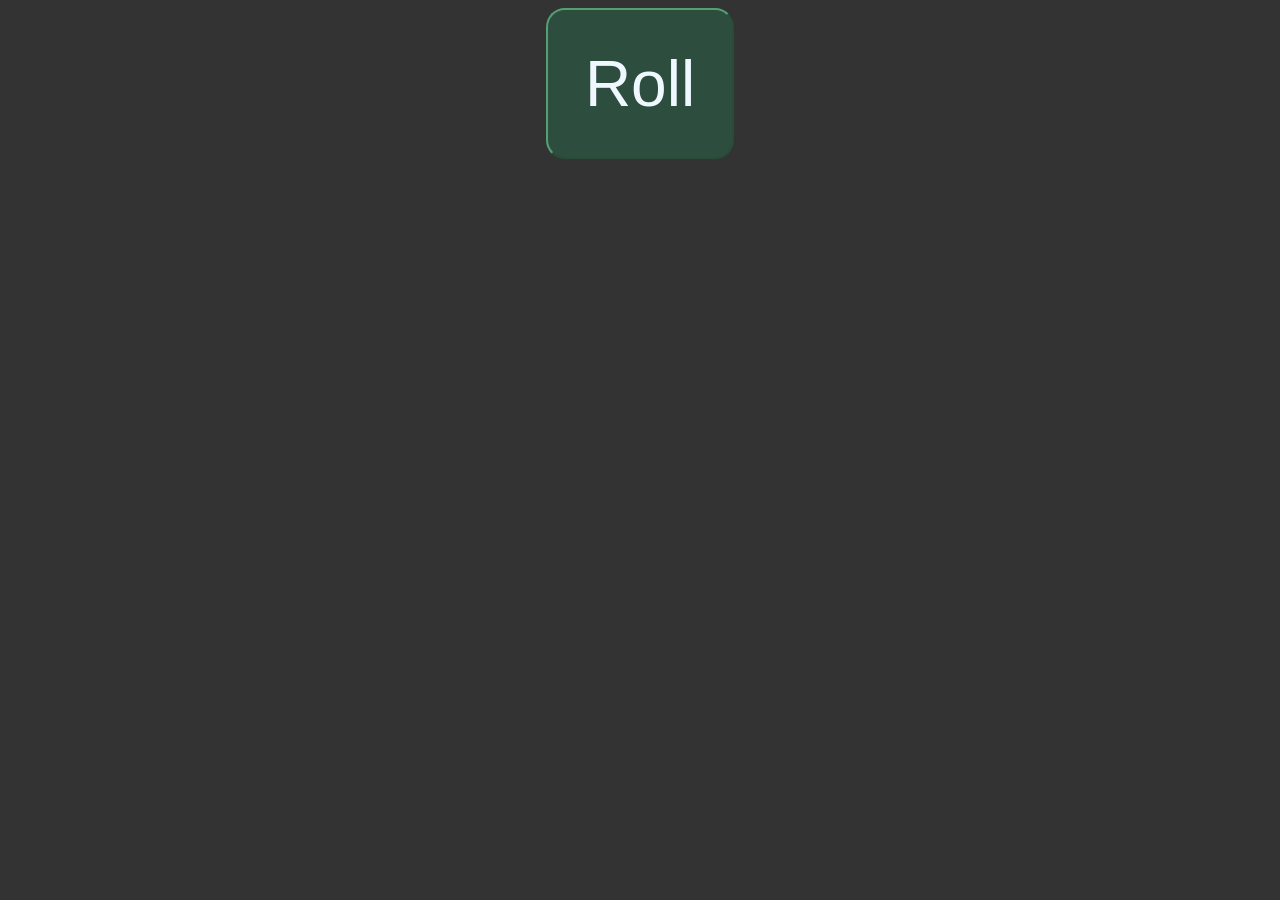
==== index.html @ 01f2ba38 "index hinzugefügt" ====
<!DOCTYPE html>
<html lang="en">
<head>
    <link rel="stylesheet" href="Projekt1.css">
    <meta charset="UTF-8">
    <meta name="viewport" content="width=device-width, initial-scale=1.0">
    <title>Document</title>
</head>
<body>
<button id="button1">Roll</button><br>
<label id="random1"></label><br>
<label id="random2"></label><br>
<label id="random3"></label><br>


    <script src="Projekt1.js"></script>
</body>
</html>
---- Projekt1.css ----
#button1{
width: 5cm;
height: 4cm;

border-color: rgb(83, 161, 115);
border-radius: 0.5cm;
background-color: rgb(45, 78, 63);
color: aliceblue;
font-size: 4em;
font-family: Arial, Helvetica, sans-serif;
}
label{
color: aliceblue;
font-size: 9em;
font-family: Arial, Helvetica, sans-serif;
}
body{
background-color: #333;
    text-align: center;
    align-items: center;
}
#button1:hover{
width: 5cm;
height: 4cm;

border-color: rgb(81, 155, 112);
border-radius: 0.5cm;
background-color: rgb(55, 94, 76);
color: aliceblue;
font-size: 4em;
font-family: Arial, Helvetica, sans-serif;
}
#button1:hover{
width: 5cm;
height: 4cm;

border-color: rgb(96, 185, 133);
border-radius: 0.5cm;
background-color: rgb(62, 107, 87);
color: aliceblue;
font-size: 4em;
font-family: Arial, Helvetica, sans-serif;
}
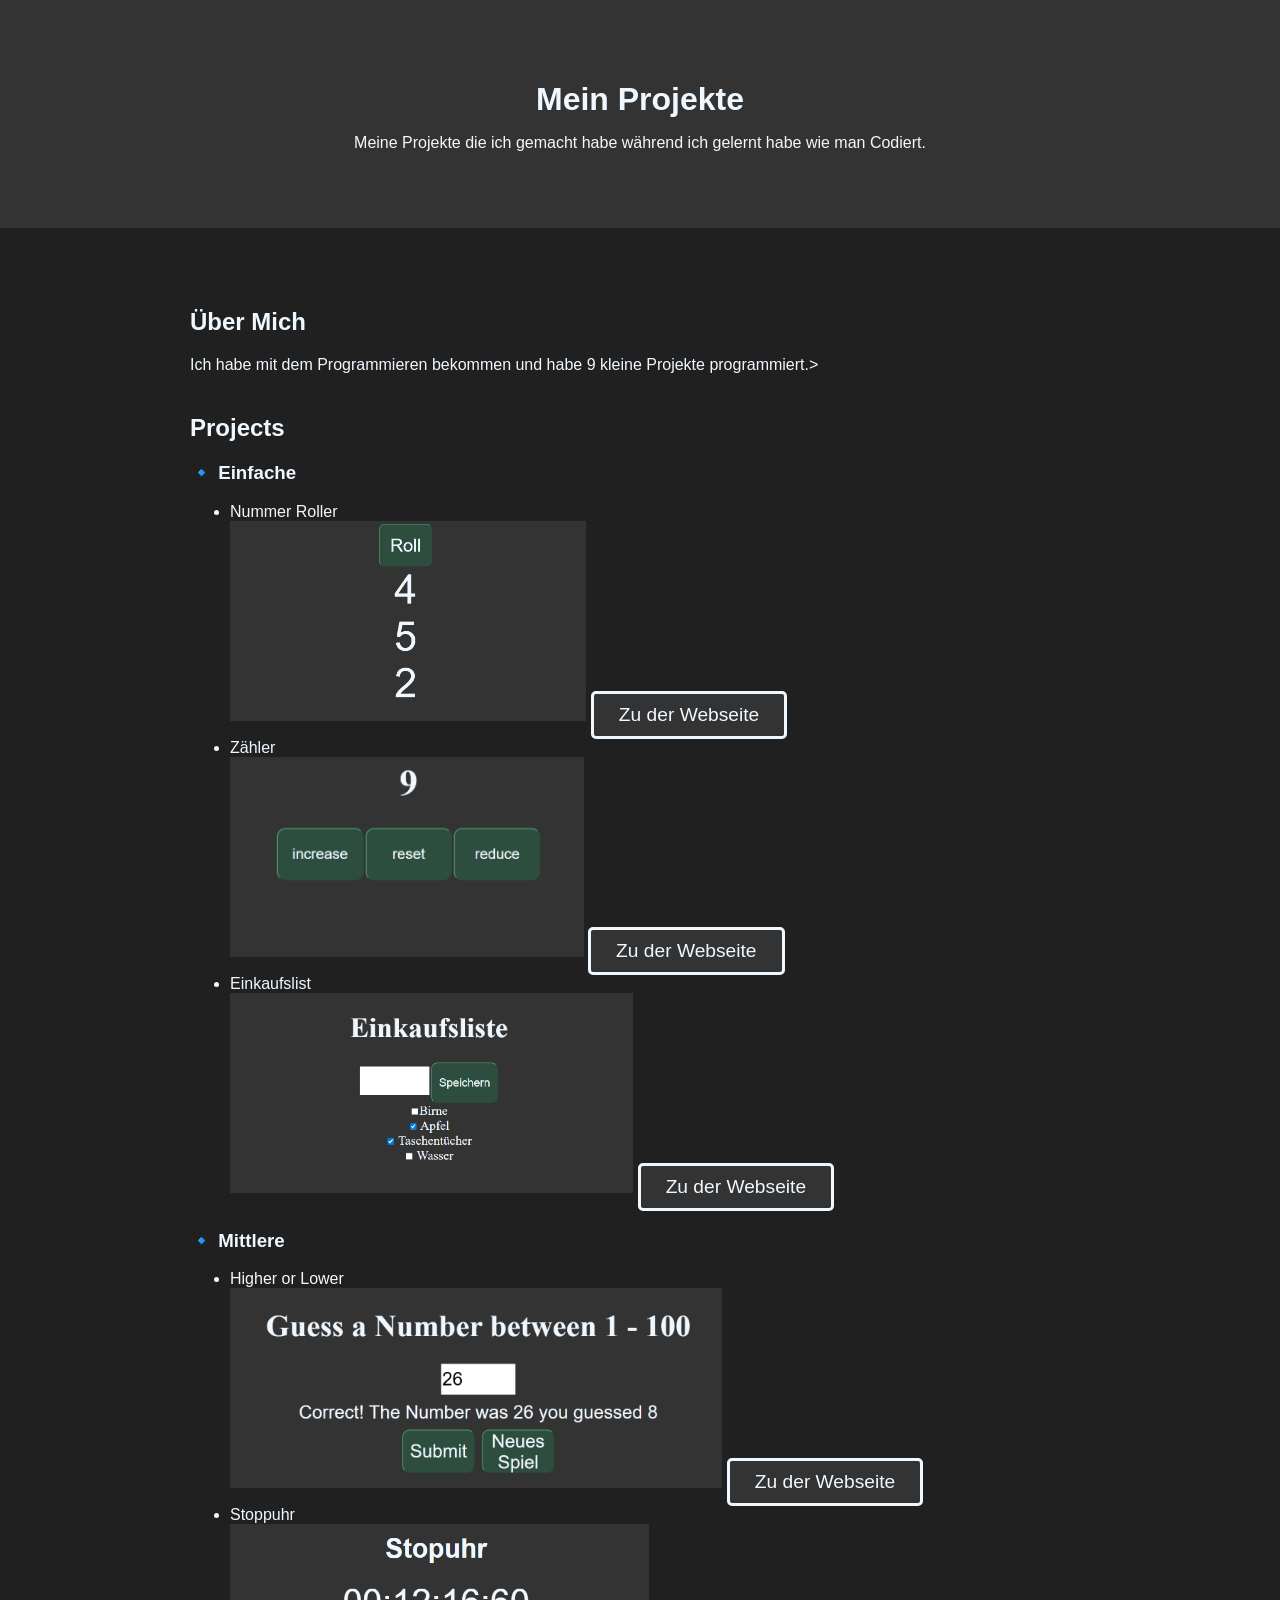
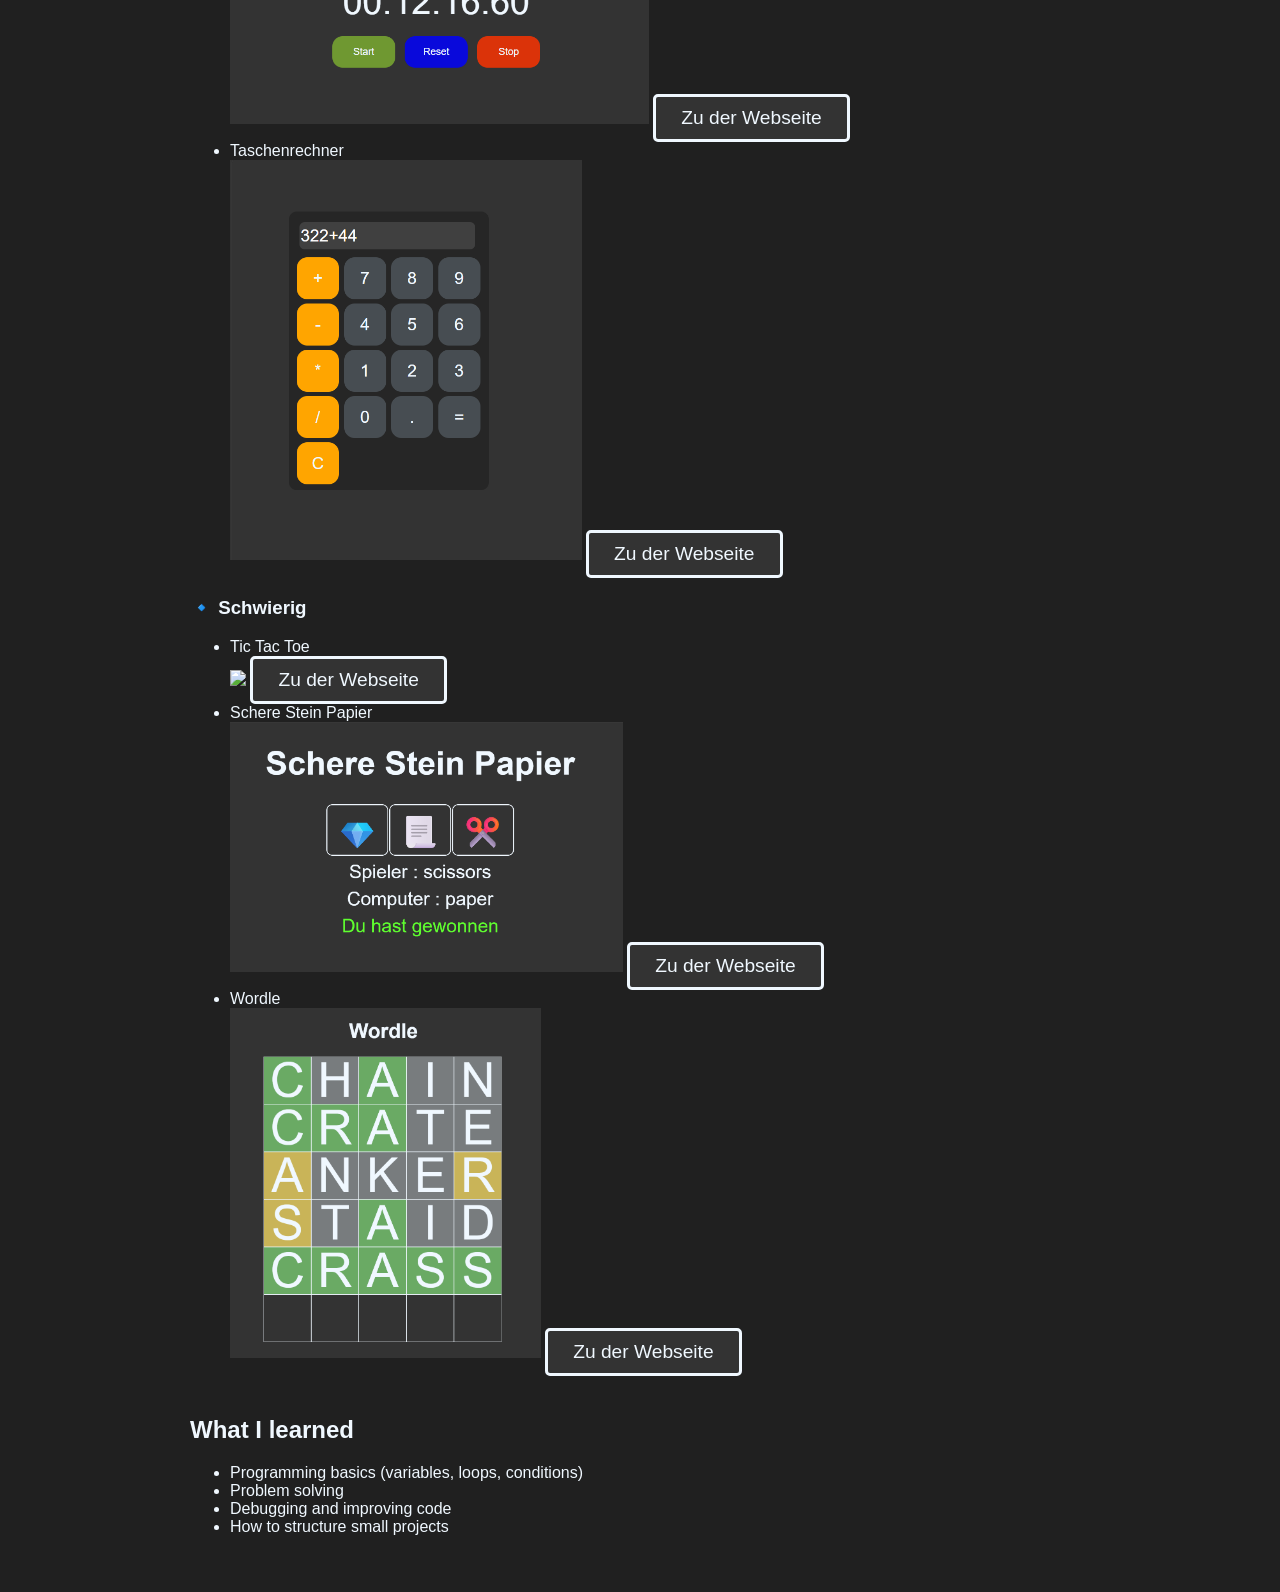
==== commit 9322a721: "update" ====
--- a/index.html
+++ b/index.html
@@ -1,18 +1,80 @@
 <!DOCTYPE html>
-<html lang="en">
+<html lang="de">
 <head>
-    <link rel="stylesheet" href="Projekt1.css">
-    <meta charset="UTF-8">
-    <meta name="viewport" content="width=device-width, initial-scale=1.0">
-    <title>Document</title>
+  <meta charset="UTF-8">
+  <title>My Coding Portfolio</title>
+<link rel="stylesheet" href="Abschlussarbeit.css">
 </head>
+
 <body>
-<button id="button1">Roll</button><br>
-<label id="random1"></label><br>
-<label id="random2"></label><br>
-<label id="random3"></label><br>
 
+<header>
+  <h1>Mein Projekte</h1>
+  <p>Meine Projekte die ich gemacht habe während ich gelernt habe wie man Codiert.</p>
+</header>
 
-    <script src="Projekt1.js"></script>
+<div class="container">
+
+  <div class="section">
+    <h2>Über Mich</h2>
+    <p>Ich habe mit dem Programmieren bekommen und habe 9 kleine Projekte programmiert.>
+  </div>
+
+  <div class="section" id="projects">
+    <h2>Projects</h2>
+
+    <h3>🔹 Einfache</h3>
+    
+    <ul>
+      <li>Nummer Roller</li>
+      <img src="Images/Roll.png" class="pics" >
+      <button onclick="window.location.href='Roll.html'">Zu der Webseite</button>
+      <li>Zähler</li>
+      <img src="Images/Zähler.png" class="pics">
+            <button onclick="window.location.href='Projekt3.html'">Zu der Webseite</button>
+      <li>Einkaufslist</li>
+      <img src="Images/EInkausöiste.png" class="pics">
+            <button onclick="window.location.href='Projekt4.html'">Zu der Webseite</button>
+    </ul>
+
+    <h3>🔹 Mittlere</h3>
+    <ul>
+      <li>Higher or Lower</li>
+      <img src="Images/HigherorLower.png" class="pics">
+      <button onclick="window.location.href='Projekt2.html'">Zu der Webseite</button>
+      <li>Stoppuhr</li>
+      <img src="Images/Stoppuhr.png" class="pics">
+      <button onclick="window.location.href='Stopwatch.html'">Zu der Webseite</button>
+      <li>Taschenrechner</li>
+      <img src="Images/Taschenrechner.png" class="pics" id="Taschenrechner">
+      <button onclick="window.location.href='Taschenrechner.html'">Zu der Webseite</button>
+    </ul>
+
+    <h3>🔹 Schwierig</h3>
+    <ul>
+      <li>Tic Tac Toe</li>
+      <img src="Images/TIcTacToe.png" class="pics" id="Tic">
+      <button onclick="window.location.href='TicTacToe.html'">Zu der Webseite</button>
+      <li>Schere Stein Papier</li>
+      <img src="Images/Schere.png" class="pics" id="Stein">
+      <button onclick="window.location.href='Paper.html'">Zu der Webseite</button>
+      <li>Wordle</li>
+      <img src="Images/Wordle.png" class="pics" id="Wordle">
+      <button onclick="window.location.href='Wordle.html'">Zu der Webseite</button>
+    </ul>
+  </div>
+
+  <div class="section">
+    <h2>What I learned</h2>
+    <ul>
+      <li>Programming basics (variables, loops, conditions)</li>
+      <li>Problem solving</li>
+      <li>Debugging and improving code</li>
+      <li>How to structure small projects</li>
+    </ul>
+  </div>
+
+</div>
+
 </body>
 </html>
--- a/Abschlussarbeit.css
+++ b/Abschlussarbeit.css
@@ -0,0 +1,74 @@
+    body {
+      font-family: Arial, sans-serif;
+      margin: 0;
+      background: #202020;
+      color: aliceblue;
+    }
+
+    header {
+      padding: 60px 20px;
+      text-align: center;
+      background: #333;
+    }
+
+    h1 {
+      margin-bottom: 10px;
+    }
+
+    .container {
+      max-width: 900px;
+      margin: auto;
+      padding: 40px 20px;
+    }
+
+    .btn {
+      display: inline-block;
+      padding: 12px 20px;
+      background: #202020;
+      color: aliceblue;
+      text-decoration: none;
+      border-radius: 8px;
+      margin-top: 20px;
+    }
+
+    .section {
+      margin-top: 40px;
+      
+    }
+    .pics {
+        height: 200px;
+        
+    }
+    #Taschenrechner{
+        height: 400px;
+        
+    }
+button{
+    background-color: #333;
+    color: aliceblue;
+
+    border: 3px solid aliceblue;
+    border-radius: 5px;
+
+    padding: 10px 25px;
+
+    font-size: 1.2em;
+
+    cursor: pointer;
+
+    transition: 0.2s;
+}
+
+button:hover{
+    background-color: aliceblue;
+    color: #333;
+}
+#Stein{
+  height: 250px;
+}
+#Tic{
+  height: 300px;
+}
+#Wordle{
+  height: 350px;
+}
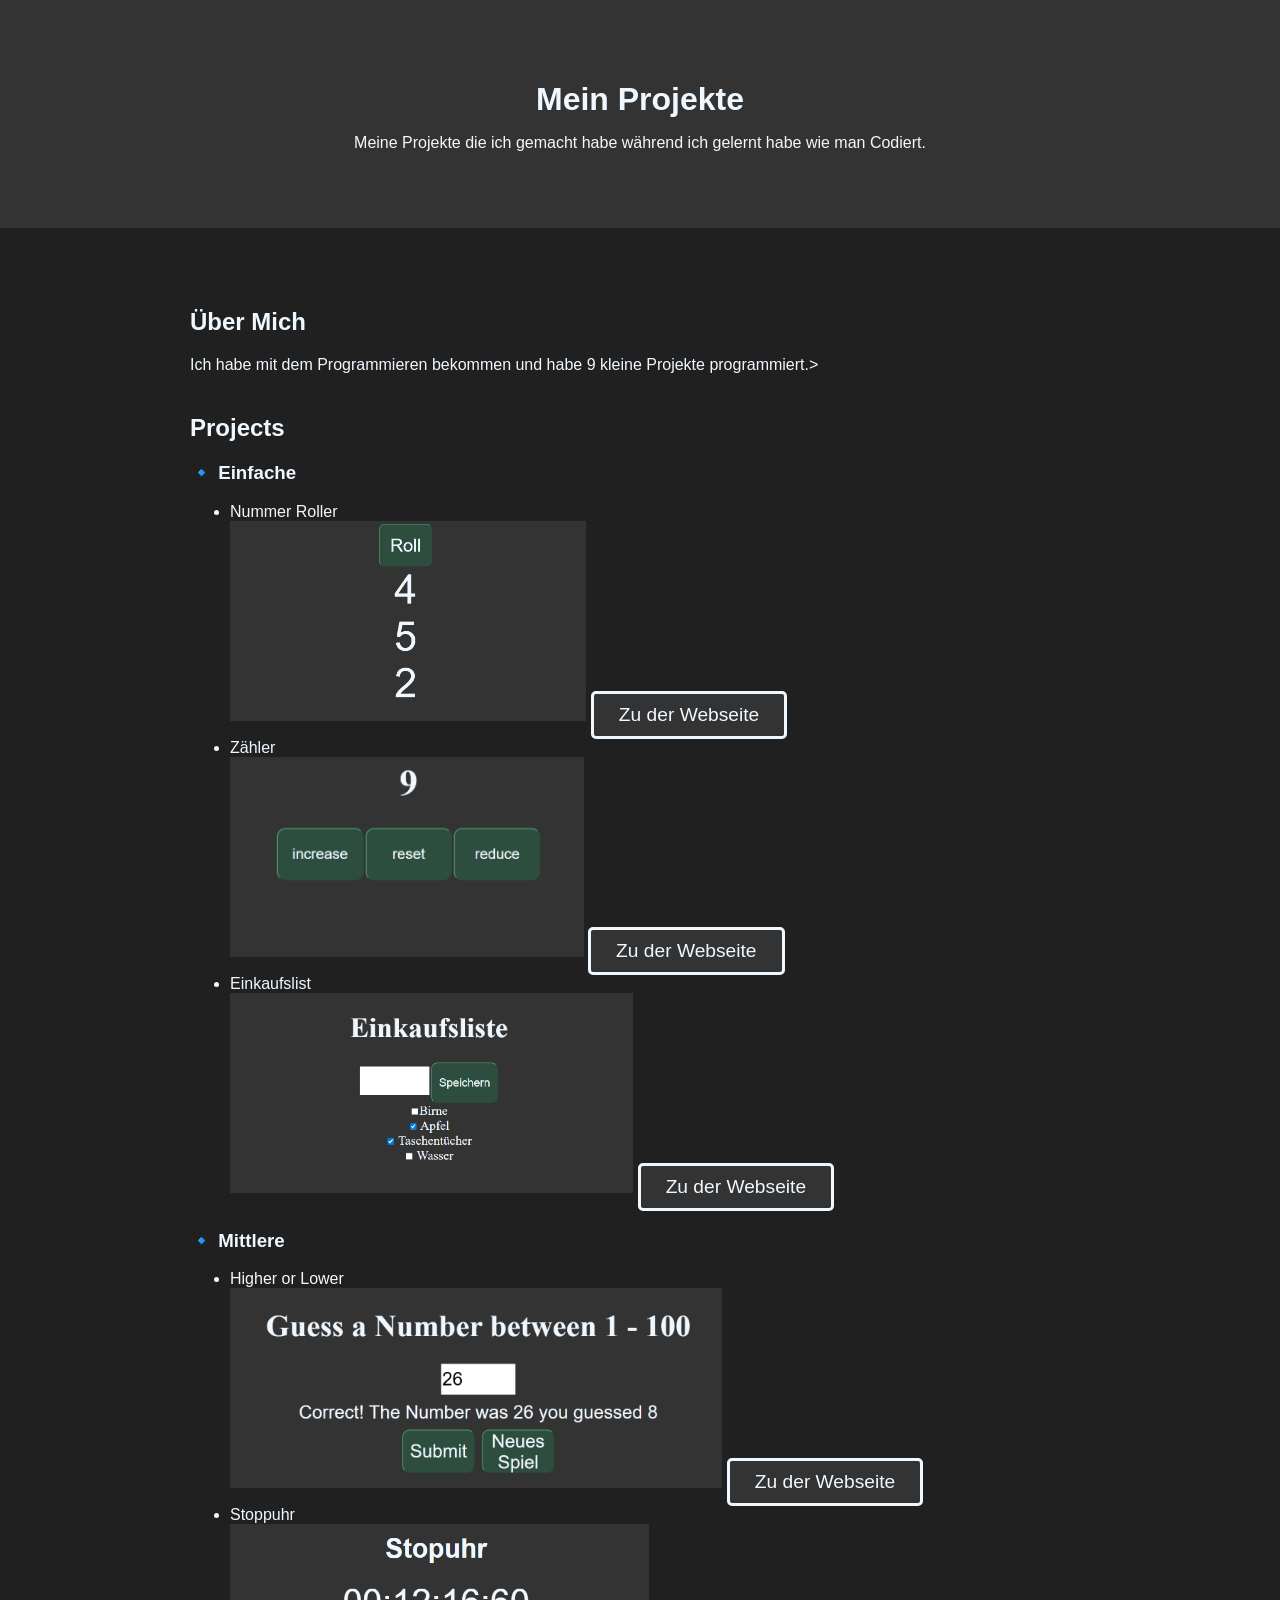
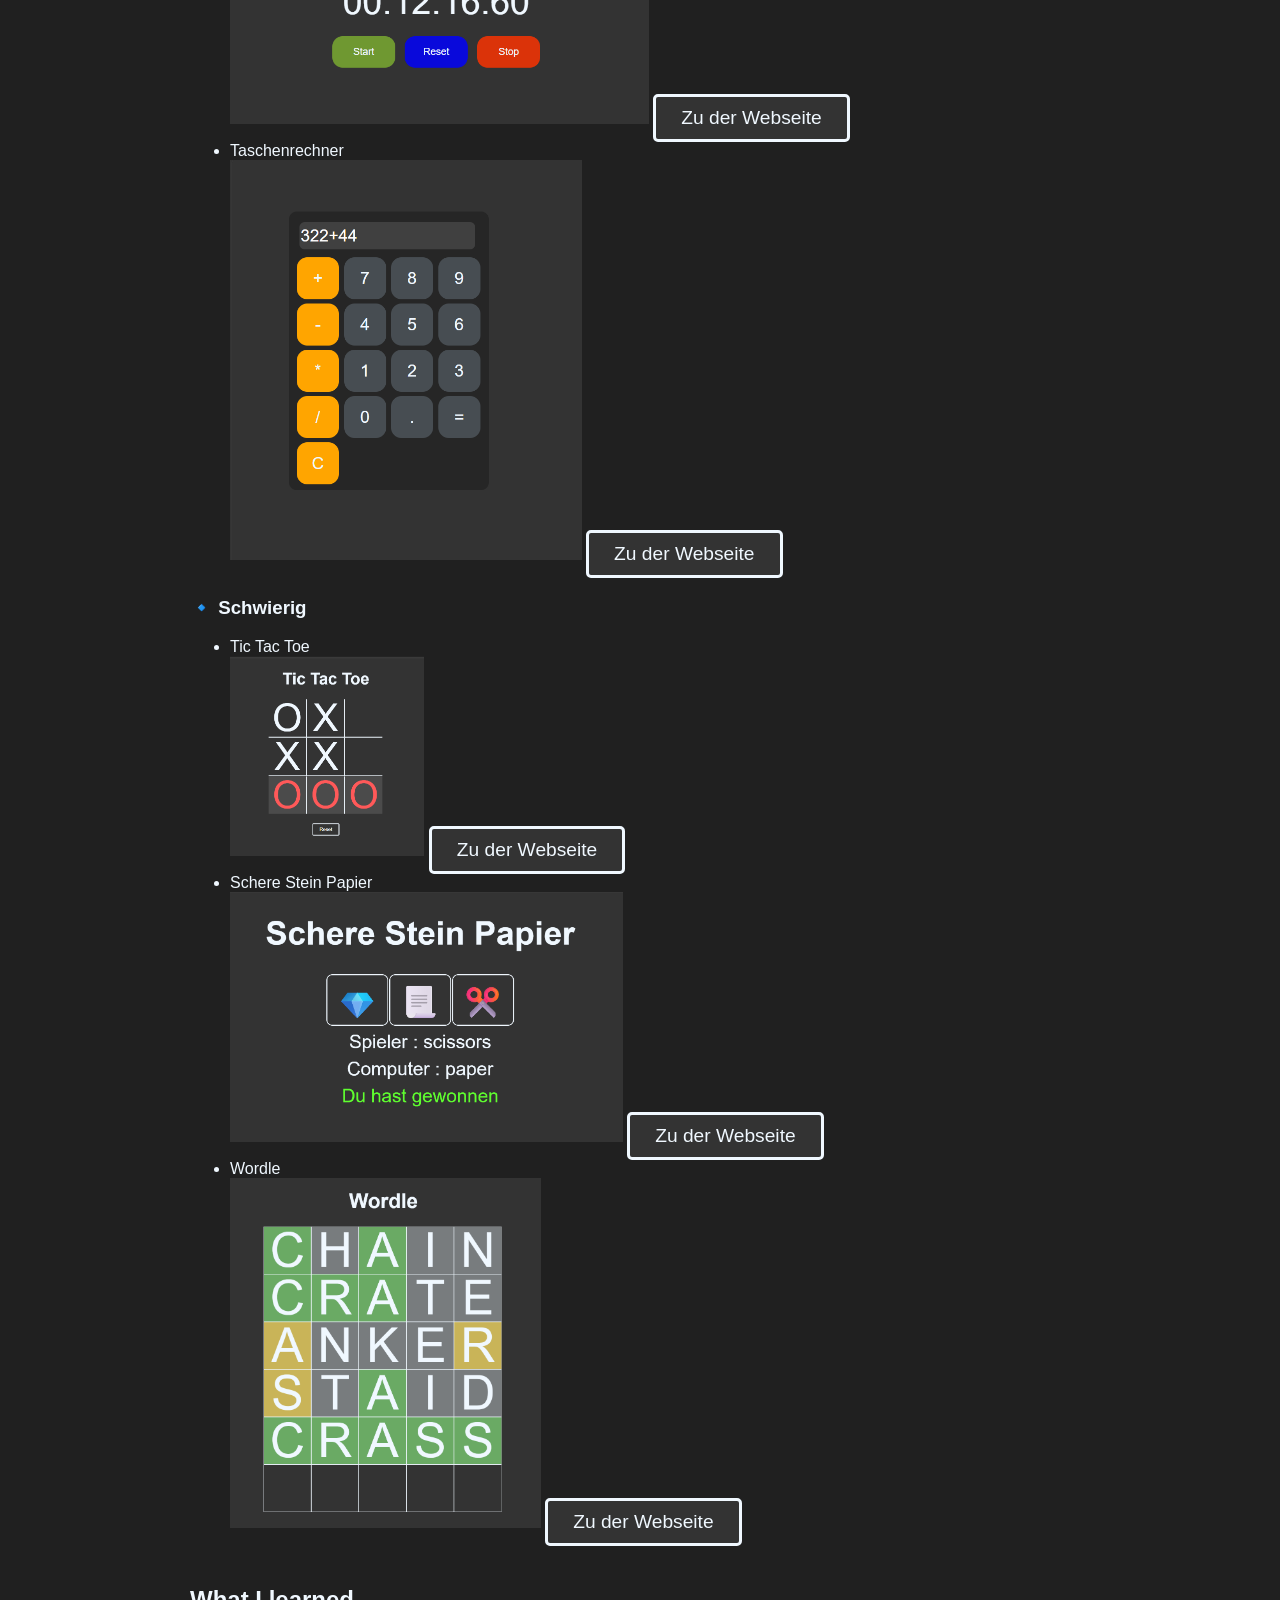
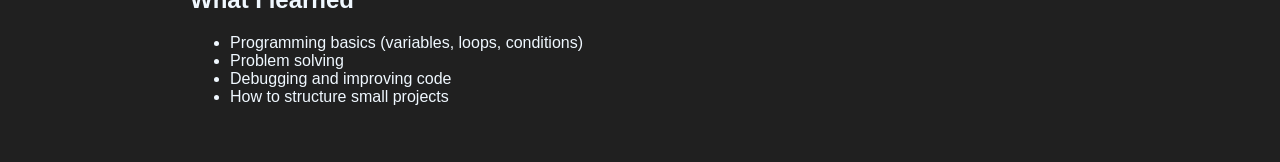
==== commit ef71ce19: "update" ====
--- a/index.html
+++ b/index.html
@@ -53,7 +53,7 @@
     <h3>🔹 Schwierig</h3>
     <ul>
       <li>Tic Tac Toe</li>
-      <img src="Images/TIcTacToe.png" class="pics" id="Tic">
+      <img src="Images/TicTacToe.png" class="pics" id="Tic">
       <button onclick="window.location.href='TicTacToe.html'">Zu der Webseite</button>
       <li>Schere Stein Papier</li>
       <img src="Images/Schere.png" class="pics" id="Stein">
--- a/Abschlussarbeit.css
+++ b/Abschlussarbeit.css
@@ -67,7 +67,7 @@
   height: 250px;
 }
 #Tic{
-  height: 300px;
+  height: 200px;
 }
 #Wordle{
   height: 350px;
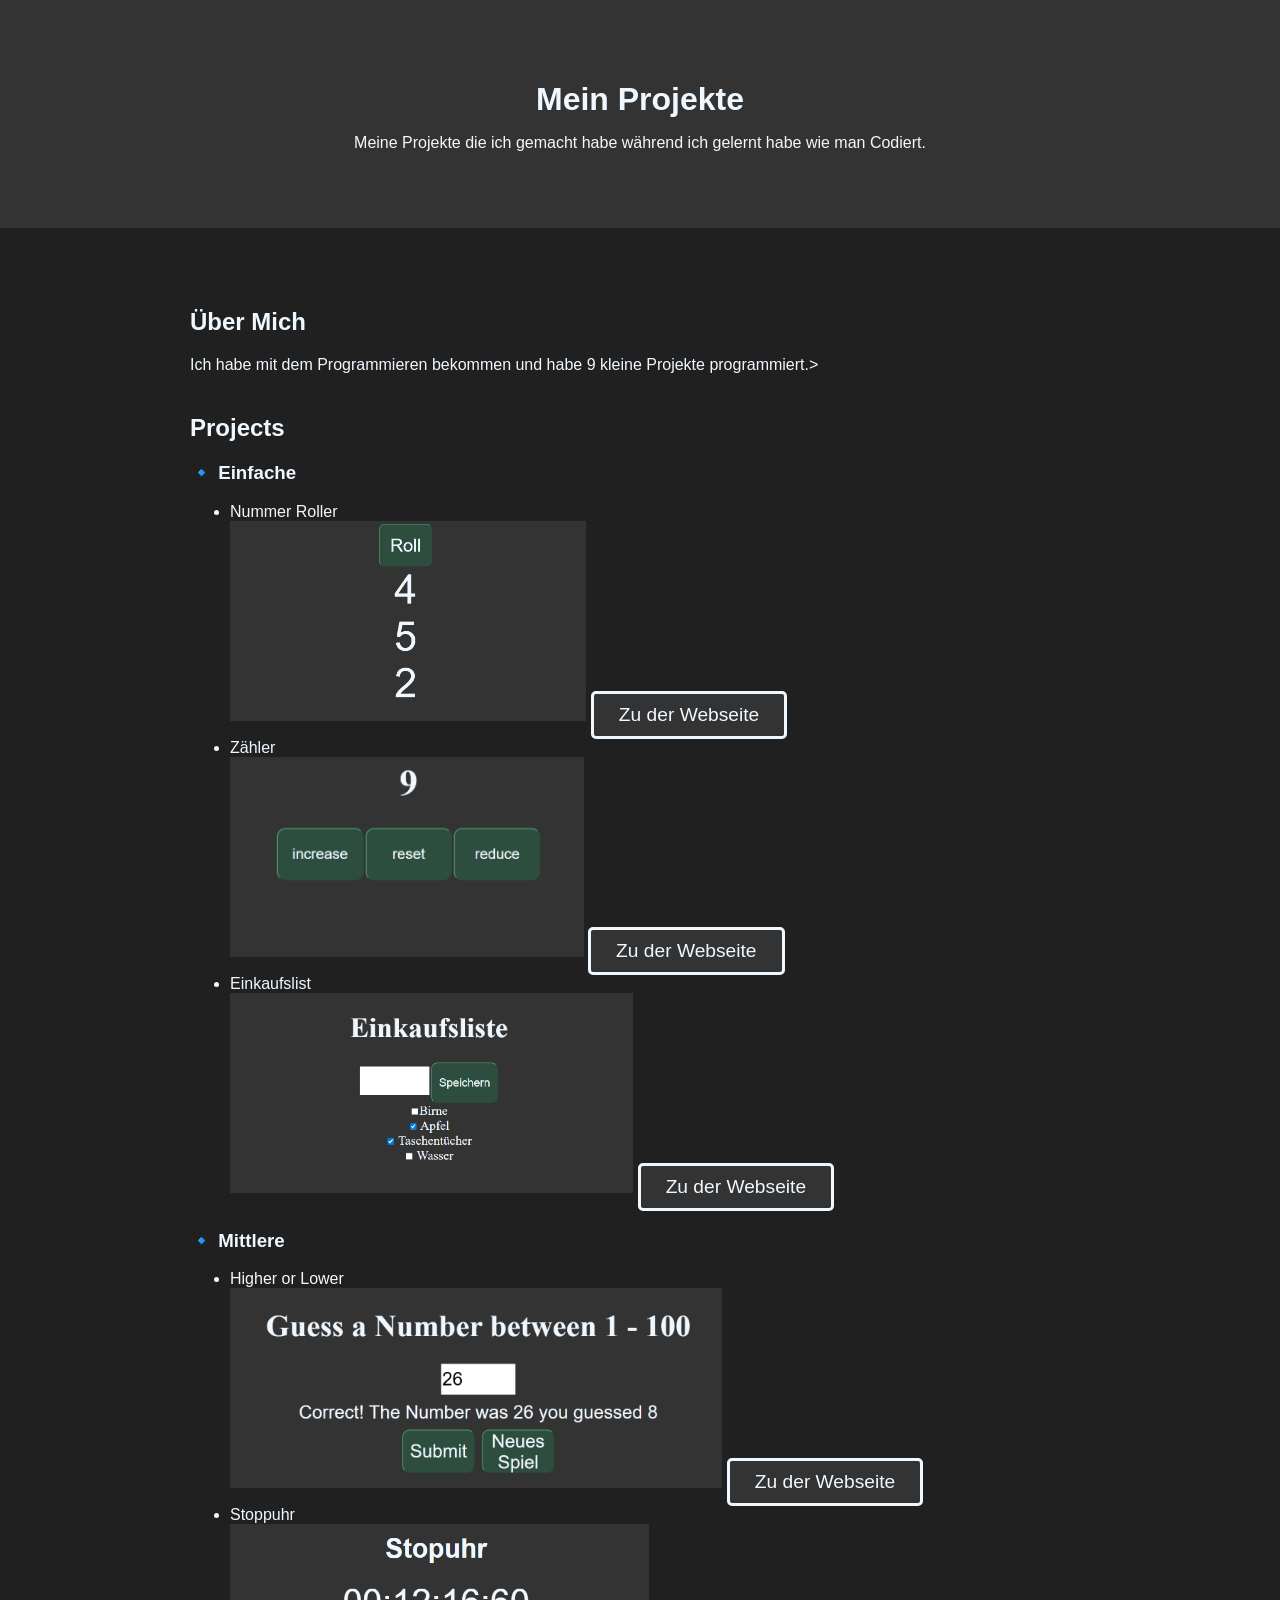
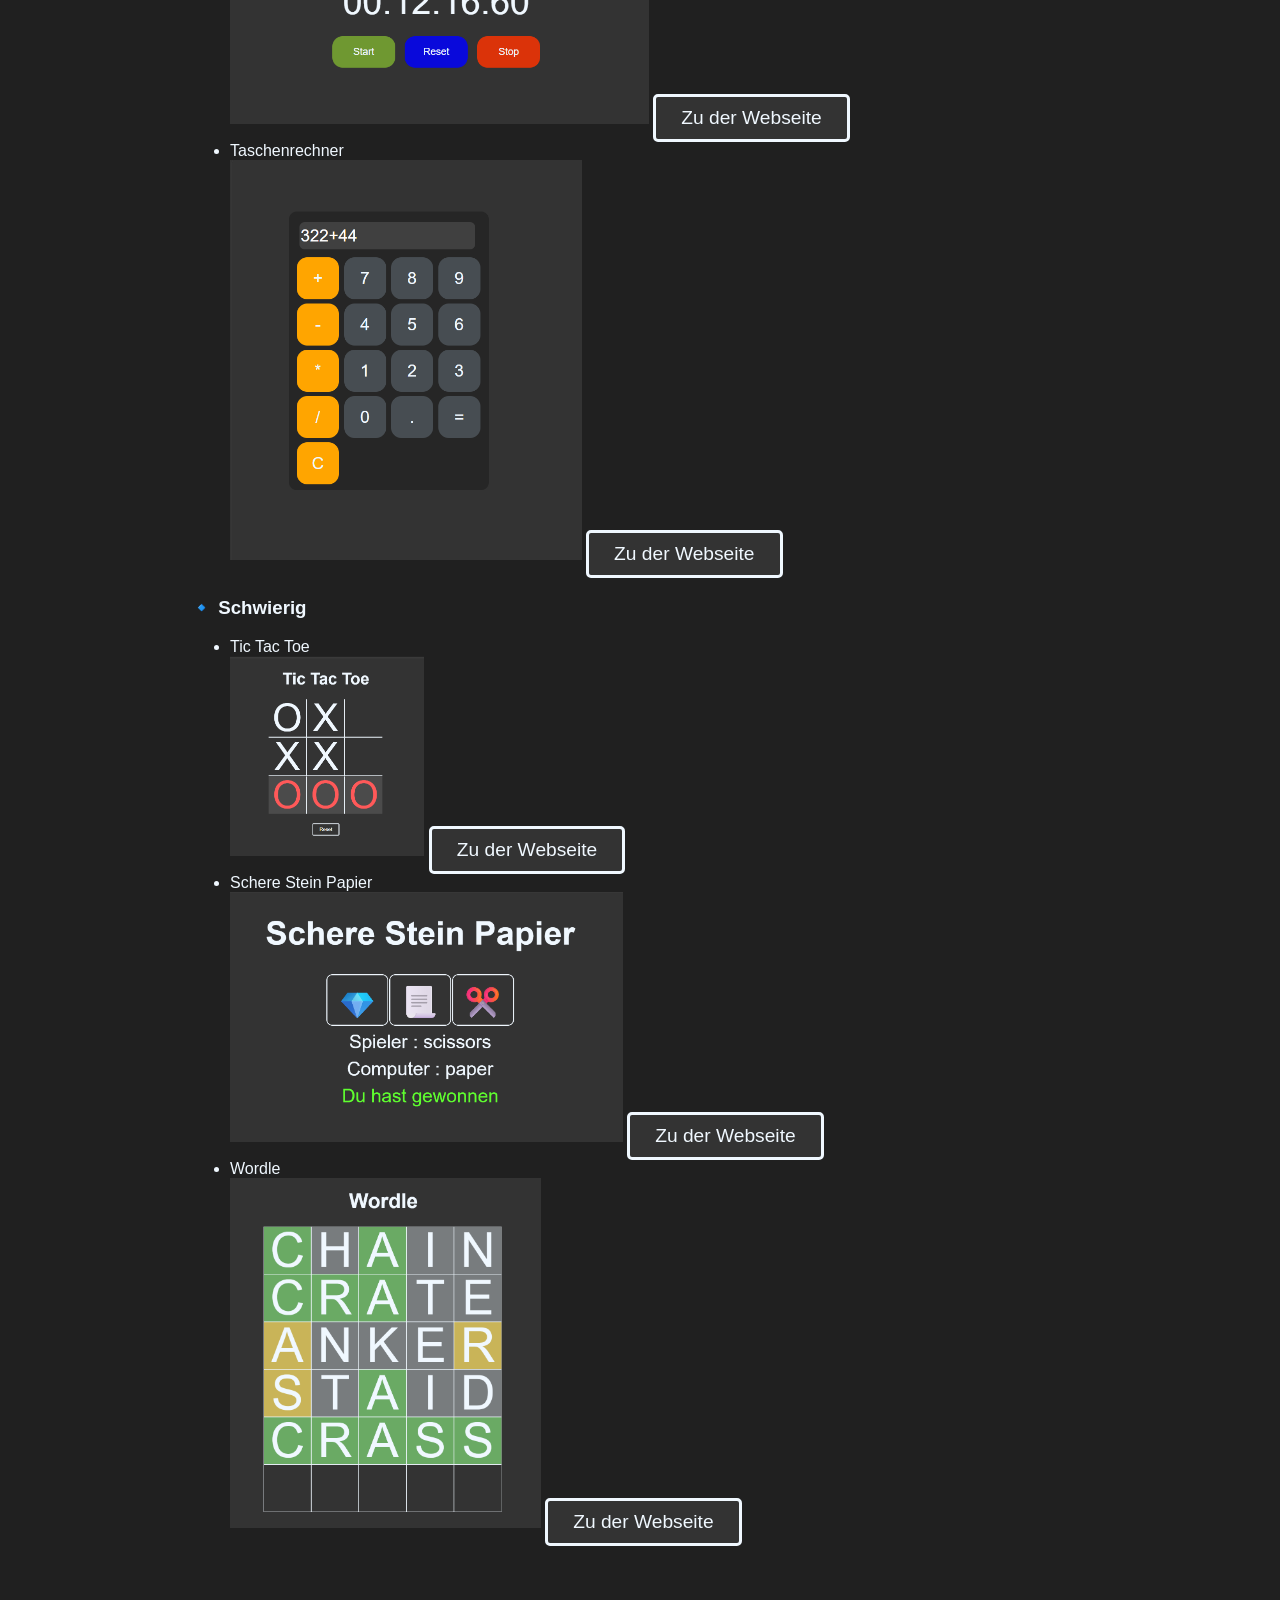
==== commit 8364c244: "update" ====
--- a/index.html
+++ b/index.html
@@ -64,16 +64,6 @@
     </ul>
   </div>
 
-  <div class="section">
-    <h2>What I learned</h2>
-    <ul>
-      <li>Programming basics (variables, loops, conditions)</li>
-      <li>Problem solving</li>
-      <li>Debugging and improving code</li>
-      <li>How to structure small projects</li>
-    </ul>
-  </div>
-
 </div>
 
 </body>
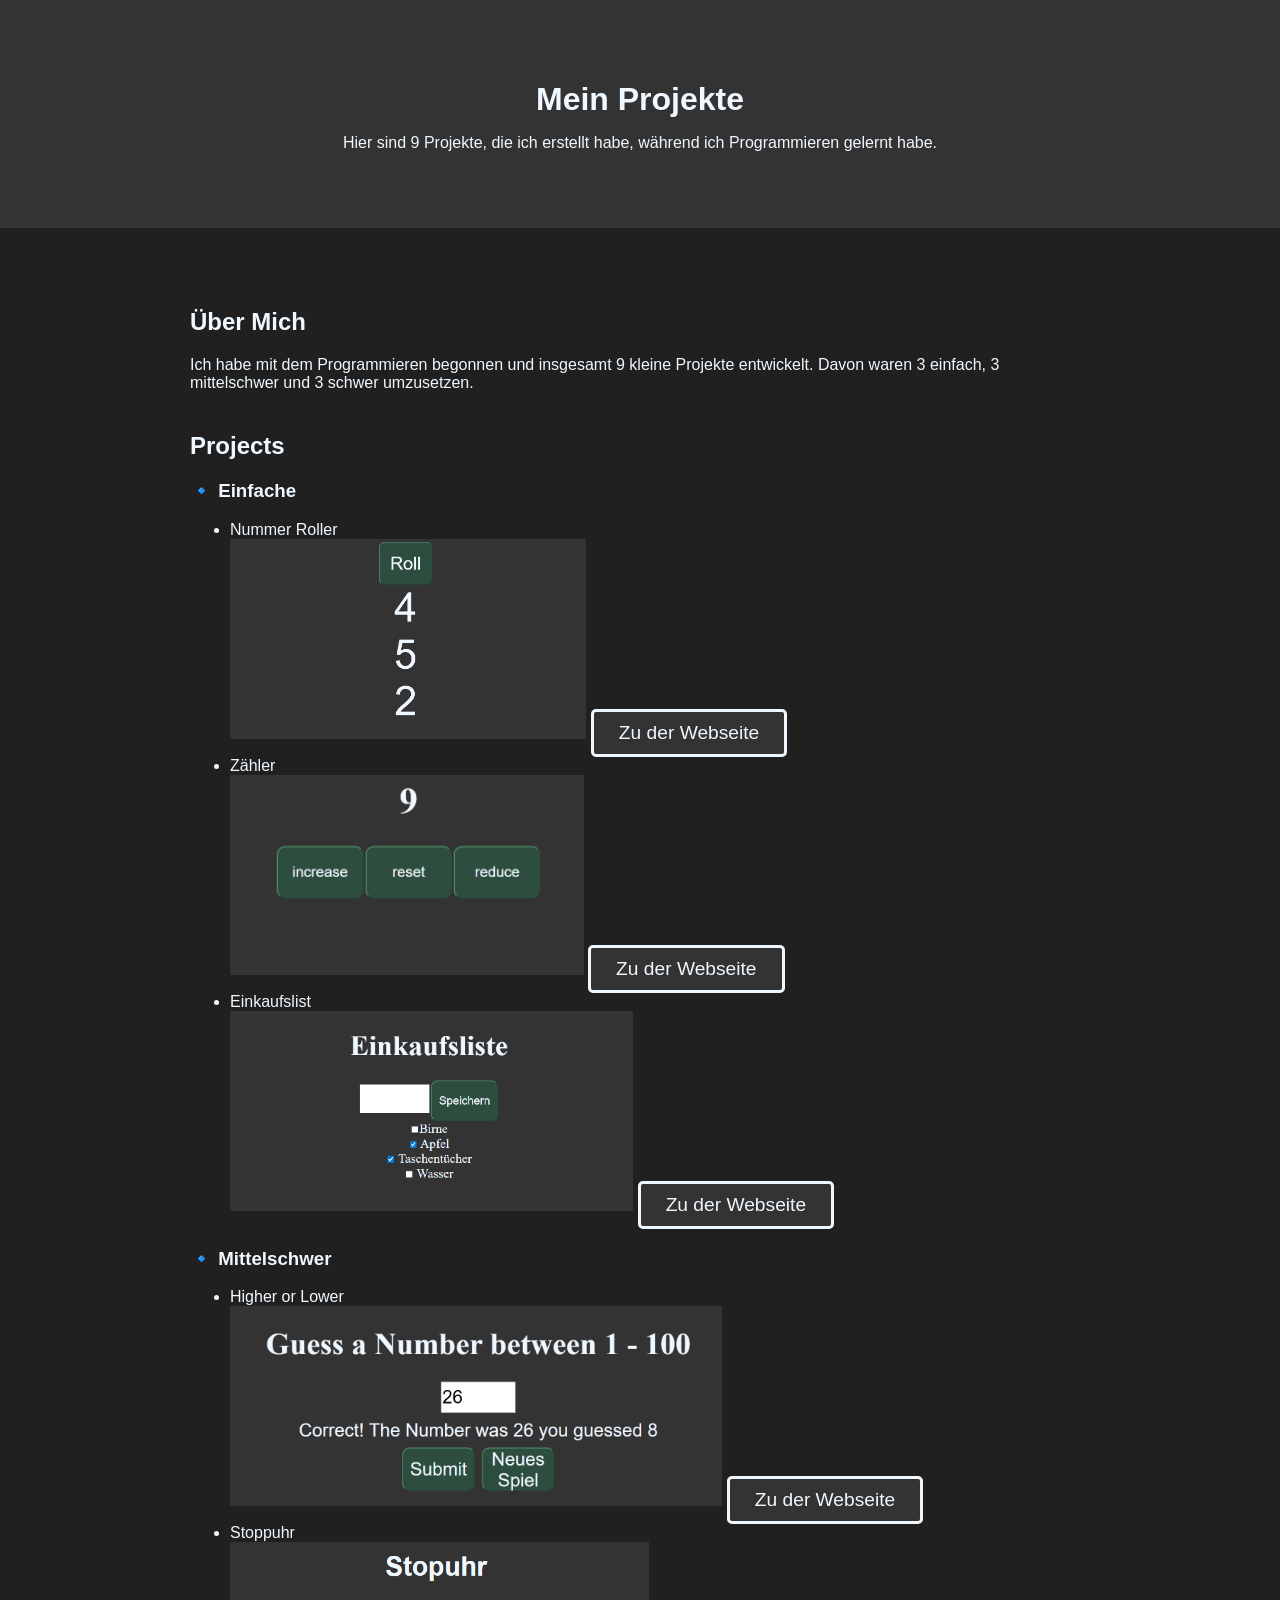
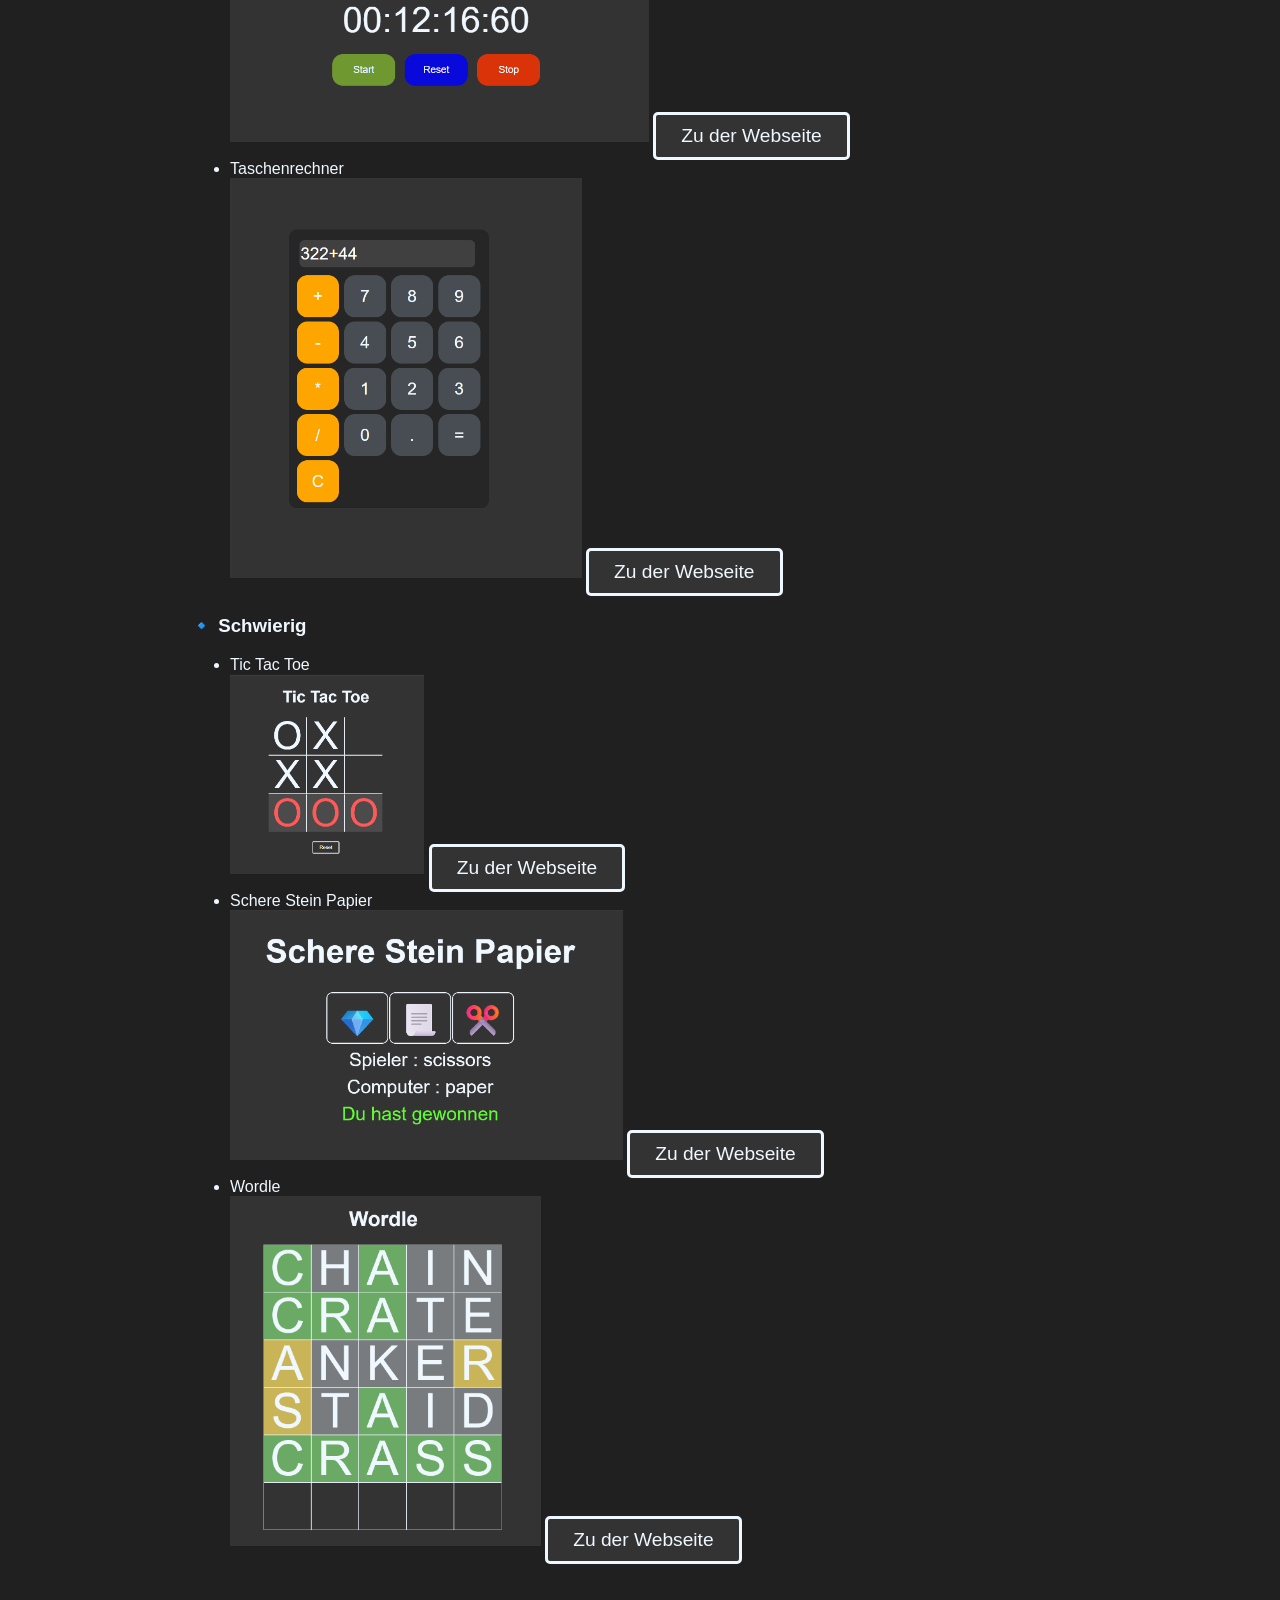
==== commit ef823180: "update" ====
--- a/index.html
+++ b/index.html
@@ -2,7 +2,7 @@
 <html lang="de">
 <head>
   <meta charset="UTF-8">
-  <title>My Coding Portfolio</title>
+  <title>Meine Webseite</title>
 <link rel="stylesheet" href="Abschlussarbeit.css">
 </head>
 
@@ -10,14 +10,14 @@
 
 <header>
   <h1>Mein Projekte</h1>
-  <p>Meine Projekte die ich gemacht habe während ich gelernt habe wie man Codiert.</p>
+  <p>Hier sind 9 Projekte, die ich erstellt habe, während ich Programmieren gelernt habe. </p>
 </header>
 
 <div class="container">
 
   <div class="section">
     <h2>Über Mich</h2>
-    <p>Ich habe mit dem Programmieren bekommen und habe 9 kleine Projekte programmiert.>
+    <p>Ich habe mit dem Programmieren begonnen und insgesamt 9 kleine Projekte entwickelt. Davon waren 3 einfach, 3 mittelschwer und 3 schwer umzusetzen.</p>
   </div>
 
   <div class="section" id="projects">
@@ -37,7 +37,7 @@
             <button onclick="window.location.href='Projekt4.html'">Zu der Webseite</button>
     </ul>
 
-    <h3>🔹 Mittlere</h3>
+    <h3>🔹 Mittelschwer</h3>
     <ul>
       <li>Higher or Lower</li>
       <img src="Images/HigherorLower.png" class="pics">
